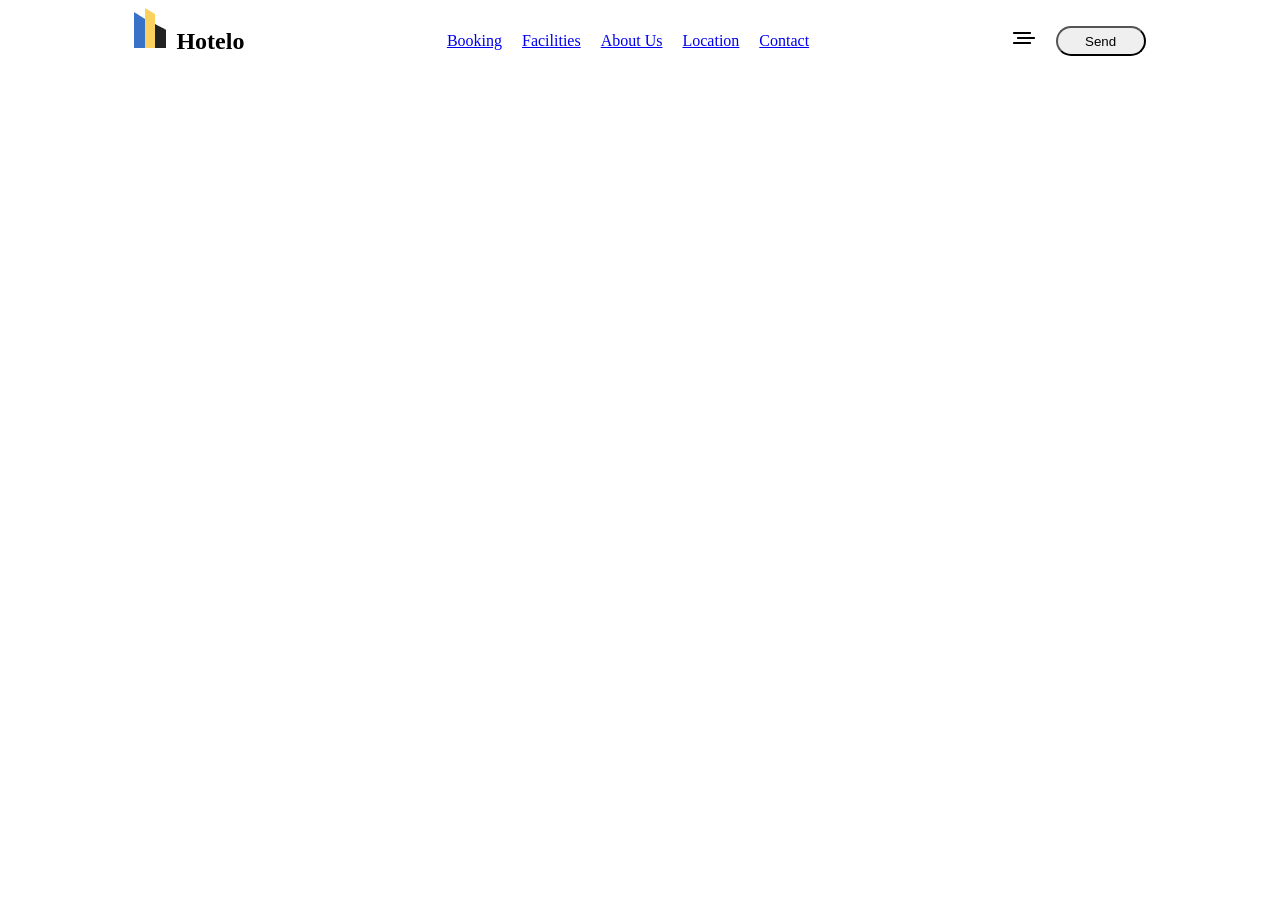
==== index .html @ f492cf52 "versiai main" ====
<!DOCTYPE html>
<html lang="en">
<head>
    <meta charset="UTF-8">
    <meta name="viewport" content="width=\, initial-scale=1.0">
    <title>Document</title>
    <link rel="stylesheet" href="style .css">
</head>
<body>
    <header>
    <div class="logo">
     <div>
        <img src="Group 17 (1).png" alt="">
     </div>

      <div>
        <h2>Hotelo</h2>
      </div>
    </div>

    <div class="menu">
      <a href="#">Booking</a>
      <a href="#">Facilities</a>
      <a href="#">About Us</a>
      <a href="#">Location</a>
      <a href="#">Contact</a>
    </div>
   <div class="menu1">
     <div>
        <img src="Layer 2.png" alt="">
    </div>
    <div class="menu2">
        <button>Send</button>
    </div>
   </div>
  </header>
  <main>
    <div>
        
    </div>
  </main>
</body>
</html>
---- style .css ----
header {
    display: flex;
    width: 80%;
    margin: auto;
    justify-content: space-between;
    align-items: center;
}
.logo {
    display: flex;
    gap: 10px;
}
.menu {
    display: flex;
    gap: 20px;
}
.menu1 {
    display: flex;
    gap: 20px;
}
.menu2 button{
    width: 90px;
    height: 30px;
    border-radius: 35px;
}
.main1 {
   font-size: 60px;
}
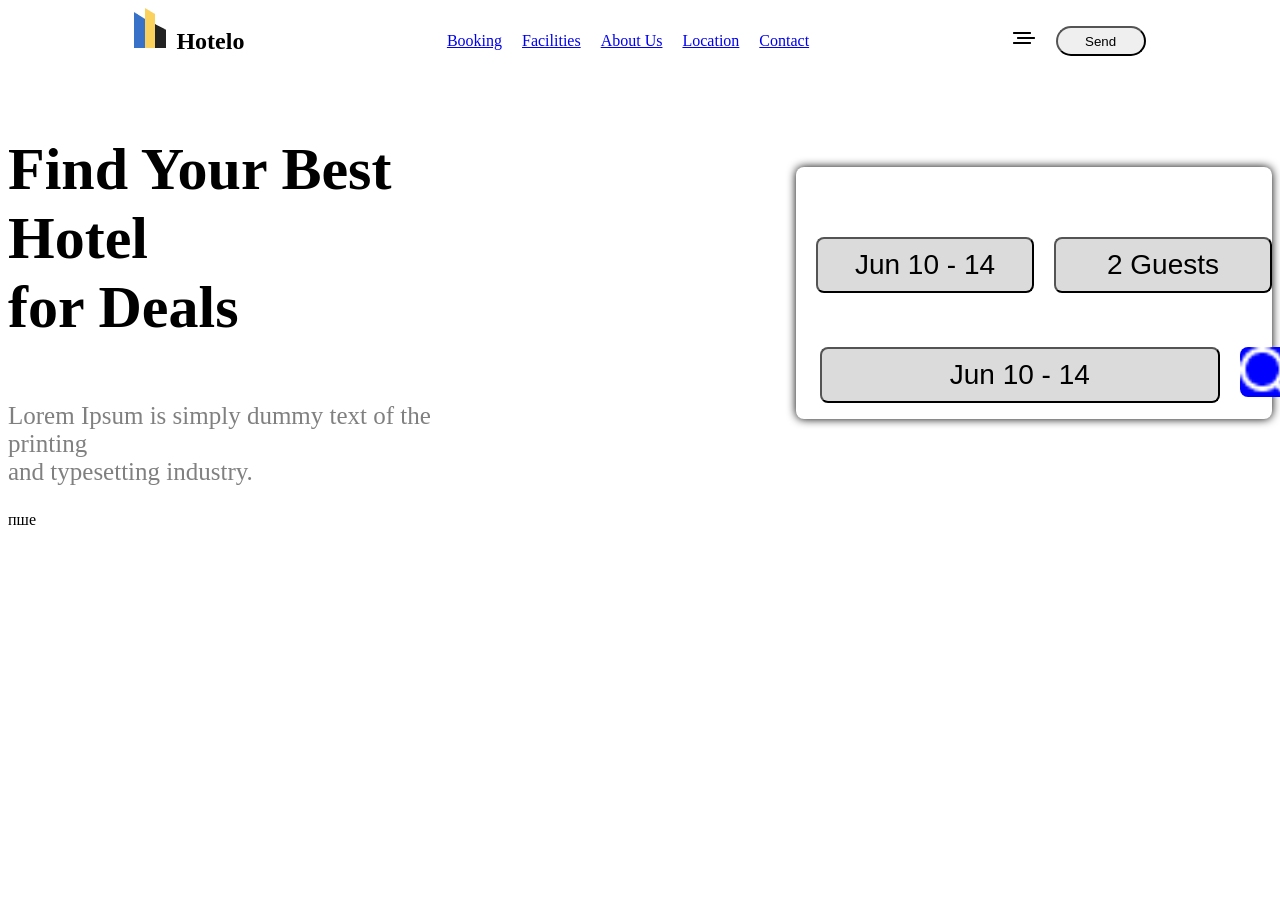
==== commit bdac7636: "versiai section" ====
--- a/index .html
+++ b/index .html
@@ -35,9 +35,45 @@
    </div>
   </header>
   <main>
+    <div class="main1">
     <div>
-        
+        <div class="main2">
+        <p><b>Find Your Best Hotel <br>for Deals</b></p>
+    </div>
+     
+     <div class="main3">
+        <p>Lorem Ipsum is simply dummy text of the printing <br>and typesetting industry.</p>
+     </div>
+    </div>
+
+    <div class="main04">
+        <div class="main4">
+            <br>
+
+
+          <div class="main5">
+             <div class="main6">
+             <button>Jun 10 - 14</button>
+           </div>
+           <div class="main6">
+             <button>2 Guests</button>
+           </div>
+          </div>
+        </div>
+        <br><br><br>
+         <div class="main8">
+            <div class="main7">
+             <button>Jun 10 - 14</button>
+           </div>
+           <div>
+            <img src="Vector.png" alt="">
+           </div>
+        </div>
+    </div>
     </div>
   </main>
+   <section>
+       пше
+    </section>
 </body>
 </html>
--- a/style .css
+++ b/style .css
@@ -23,5 +23,59 @@
     border-radius: 35px;
 }
 .main1 {
+    display: flex;
+    gap: 300px;
+    justify-content: center;
+    align-items: center;
+}
+.main2 {
    font-size: 60px;
+}
+.main3 {
+    font-size: 25px;
+    color: gray;
+}
+.main04 {
+     width: 500px;
+    height: 252px;
+    background-color: #FFFFFF;
+    box-shadow: 0 0 10px black;
+    border-radius: 8px;
+}
+.main4 {
+    display: flex;
+    gap: 20px;
+    margin-top: 30px;
+   
+}
+.main5 {
+    display: flex;
+    gap: 20px;
+    margin-top: 40px;
+    
+}
+.main6 button {
+    font-size: 28px;
+    width: 218px;
+    height: 56px;
+    background-color: #dbdbdb;
+    border-radius: 8px;
+}
+.main8 img {
+    width: 50px;
+    background-color: blue;
+    border-radius: 8px
+}
+.main7 button{
+    font-size: 28px;
+    width: 400px;
+    height: 56px;
+    background-color: #dbdbdb;
+    border-radius: 8px;
+}
+.main8 {
+    width: 90%;
+    margin: auto;
+    display: flex;
+    gap: 20px;
 }
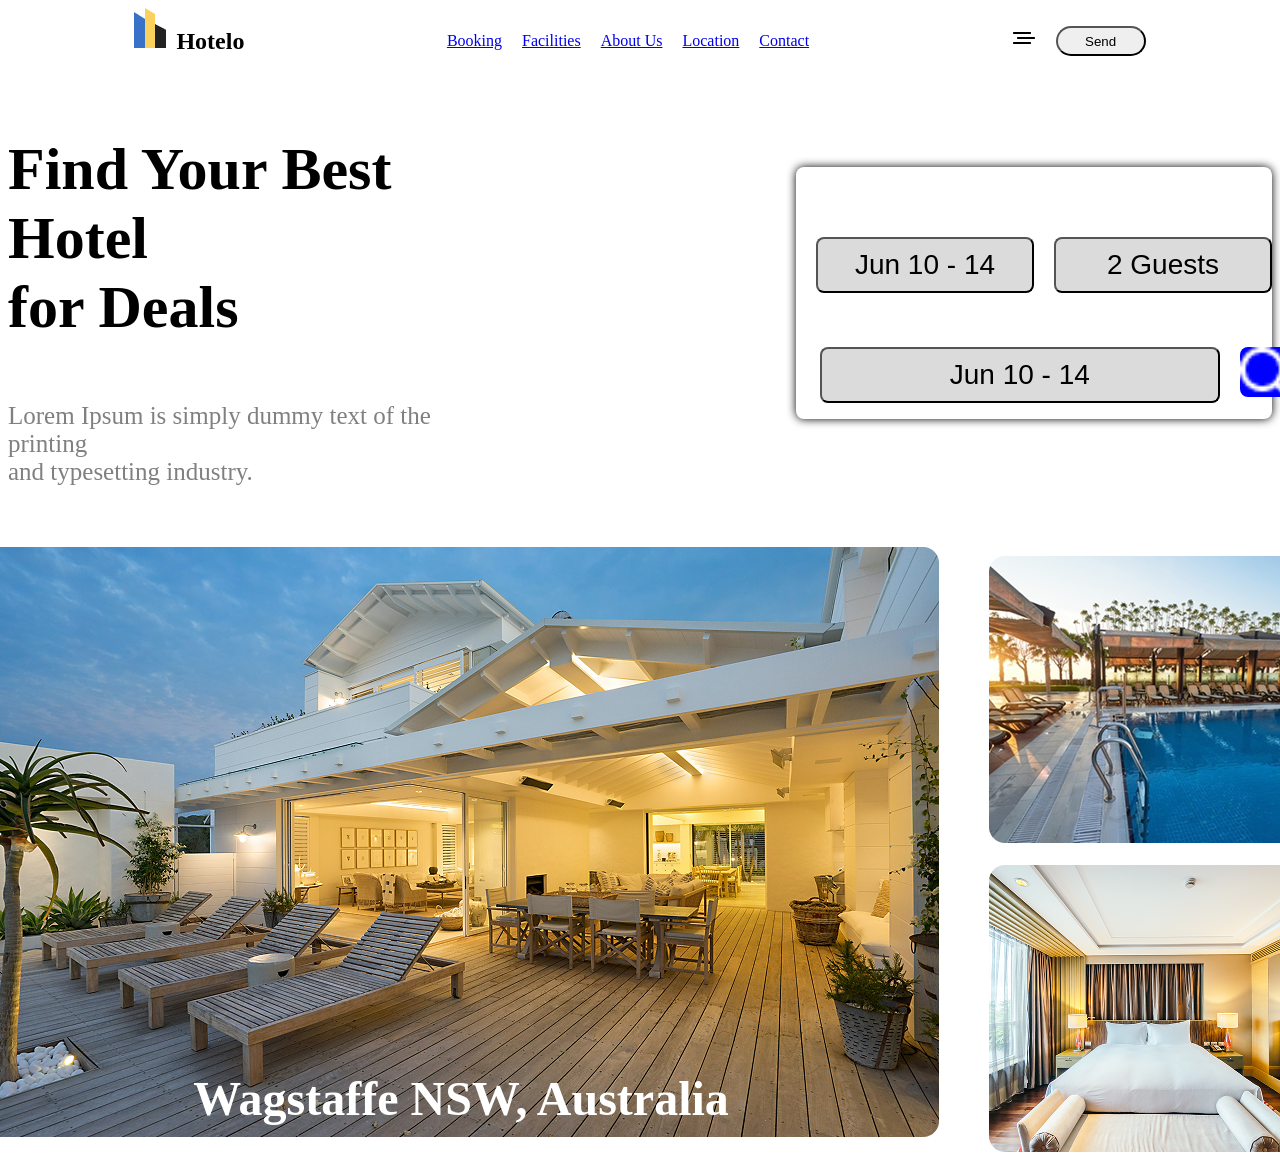
==== commit 9b4b6fbb: "versiai ssection two" ====
--- a/index .html
+++ b/index .html
@@ -72,8 +72,26 @@
     </div>
     </div>
   </main>
+  <br><br>
    <section>
-       пше
+       <div class="section">
+        <div class="section1">
+            <img src="Image (14).png" alt="">
+            <h1>Wagstaffe NSW, Australia</h1>
+        </div>
+        <div class="section2">
+            <div>
+                <img src="Image (15).png" alt="">
+            </div>
+            <br>
+            <div>
+                <img src="Image (16).png" alt="">
+            </div>
+        </div>
+       </div>
+    </section>
+    <section>
+        
     </section>
 </body>
 </html>
--- a/style .css
+++ b/style .css
@@ -78,4 +78,16 @@
     margin: auto;
     display: flex;
     gap: 20px;
+}
+.section {
+    display: flex;
+    gap: 50px;
+    justify-content: center;
+    align-items: center;
+}
+.section h1 {
+    text-align: center;
+    font-size: 48px;
+    color: white;
+    margin-top: -70px;
 }
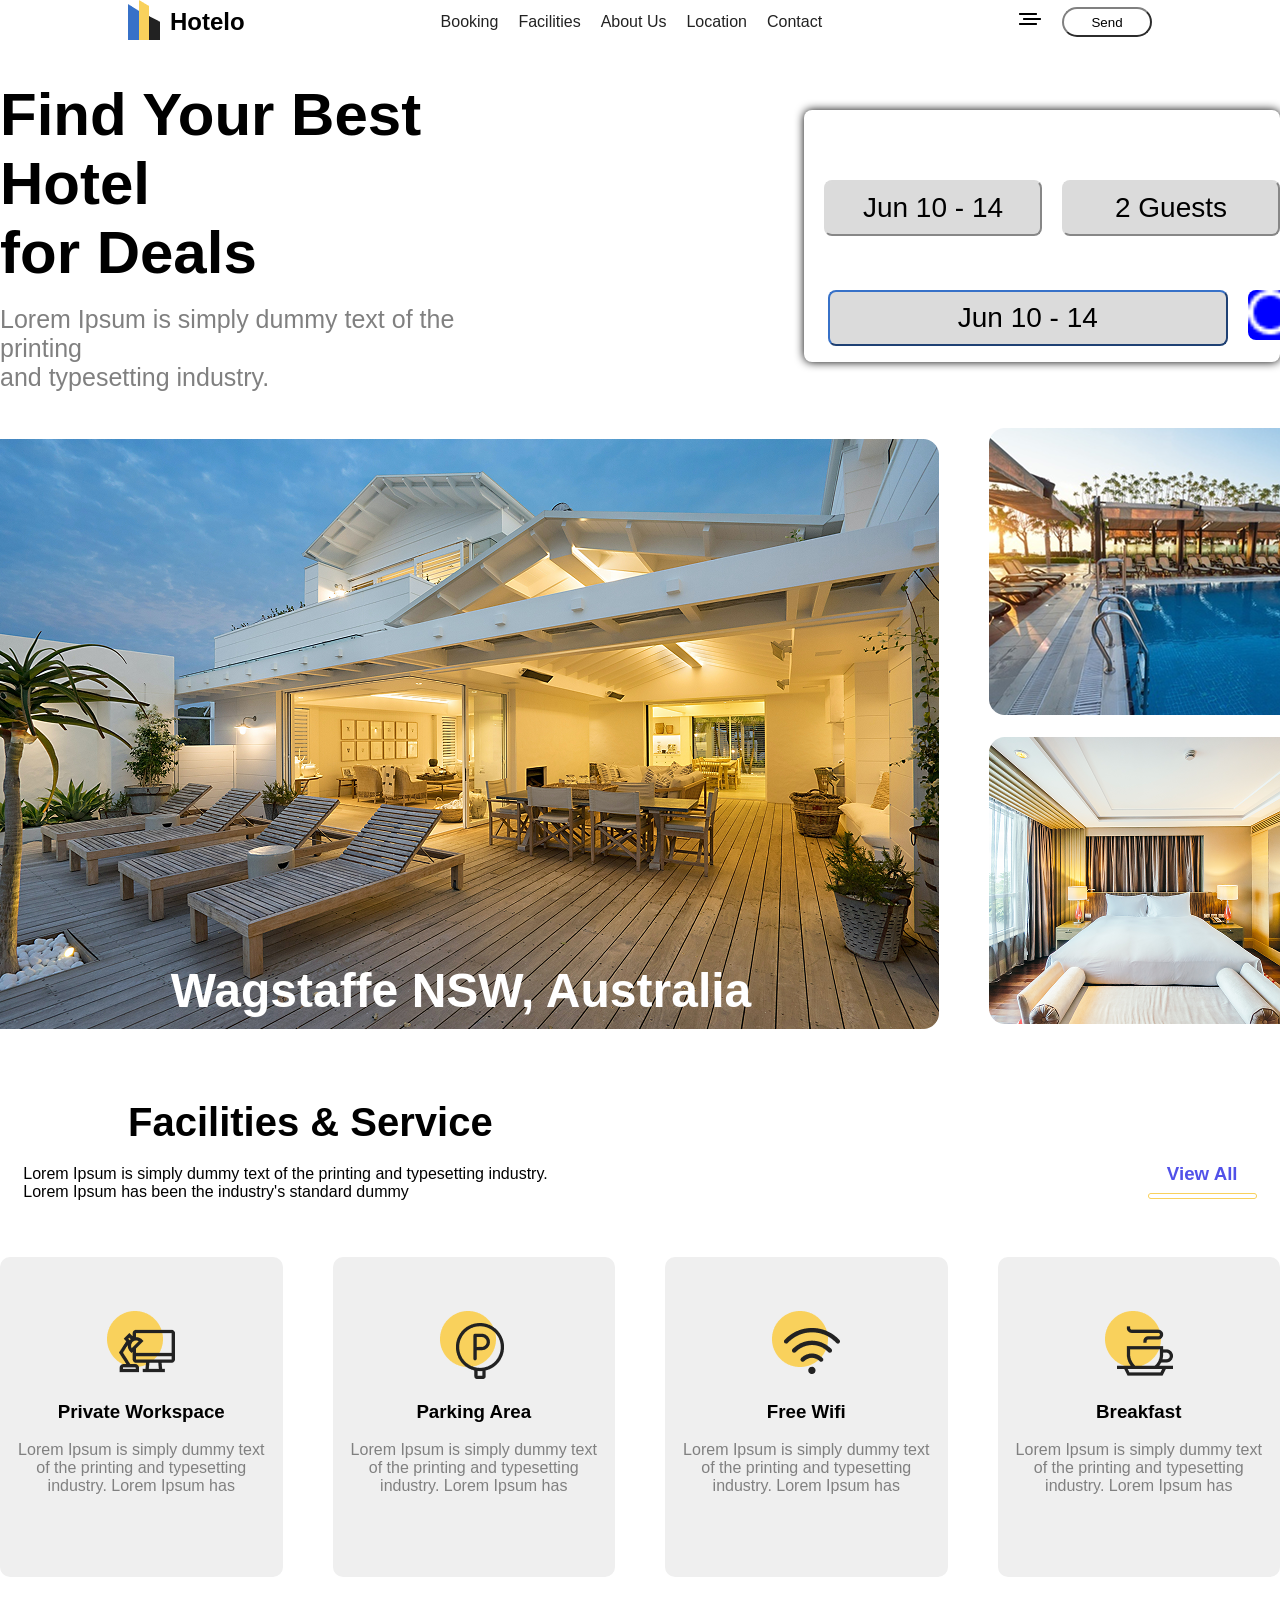
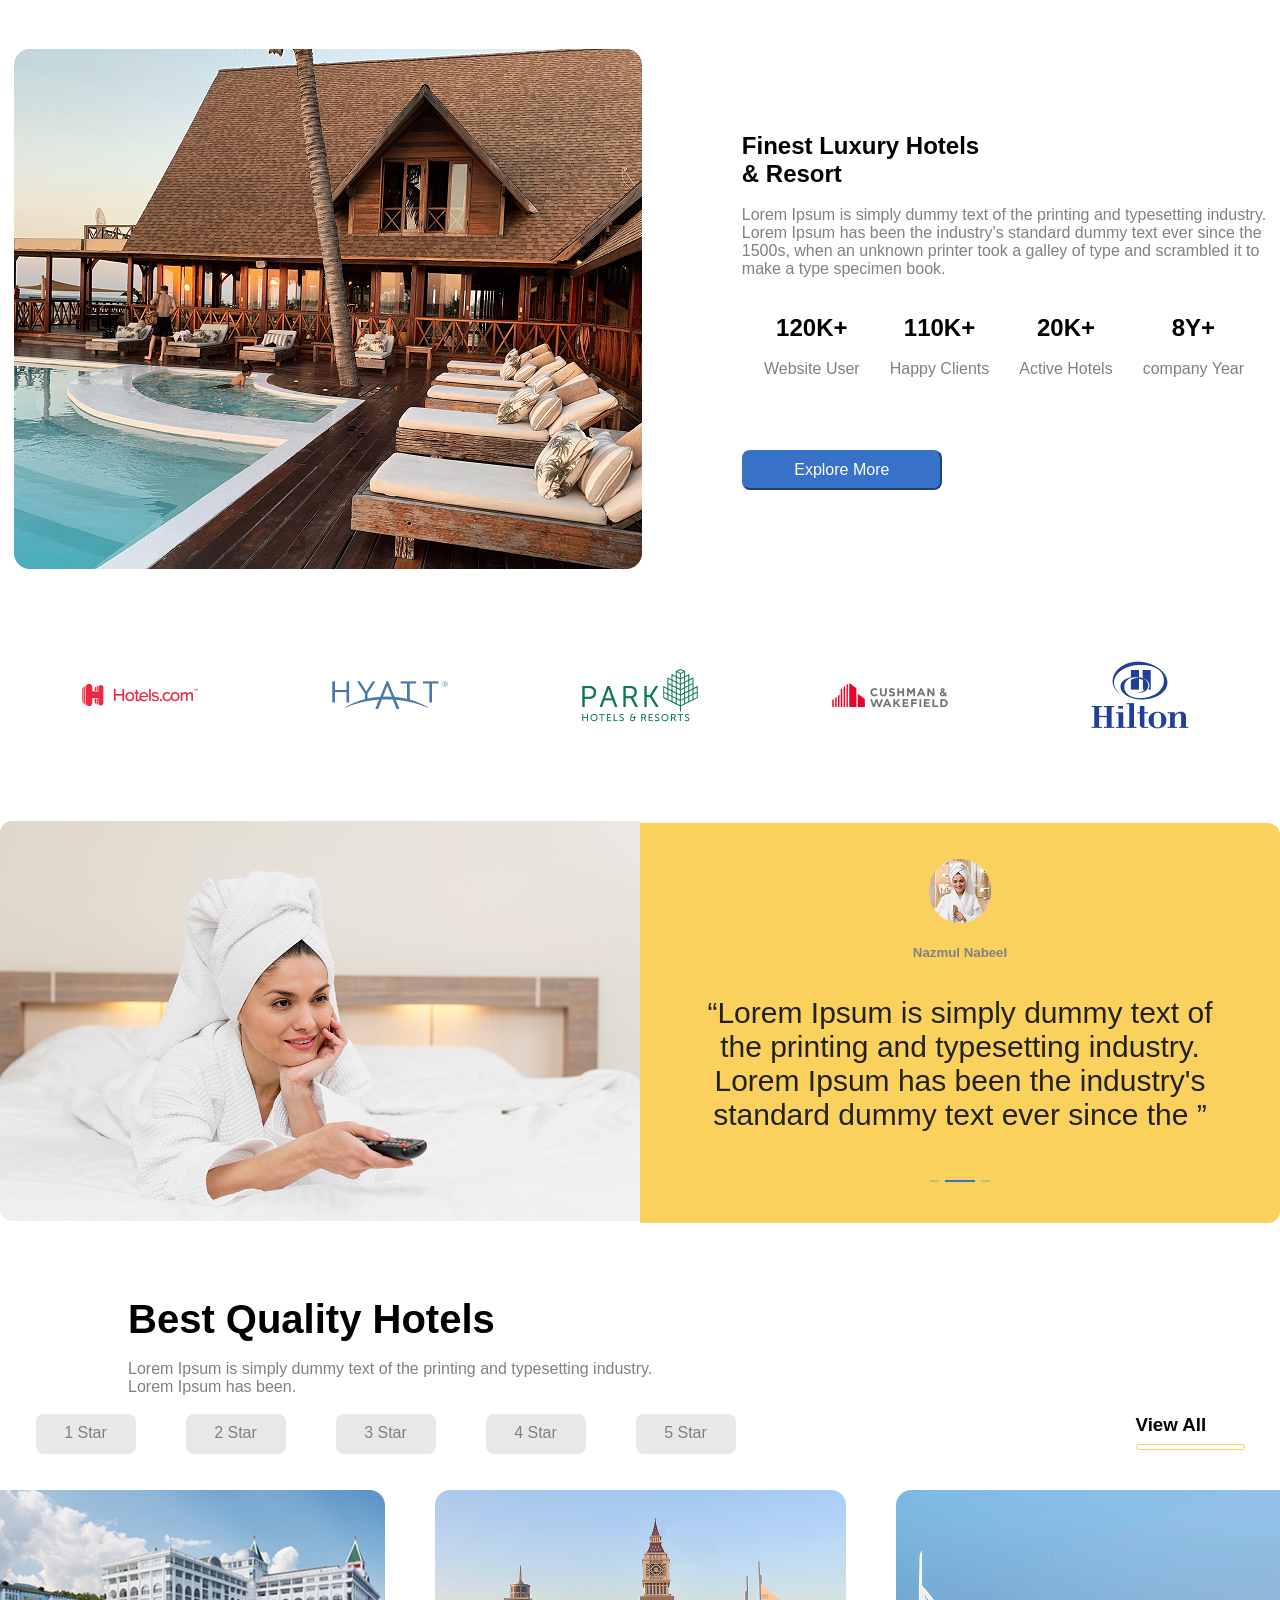
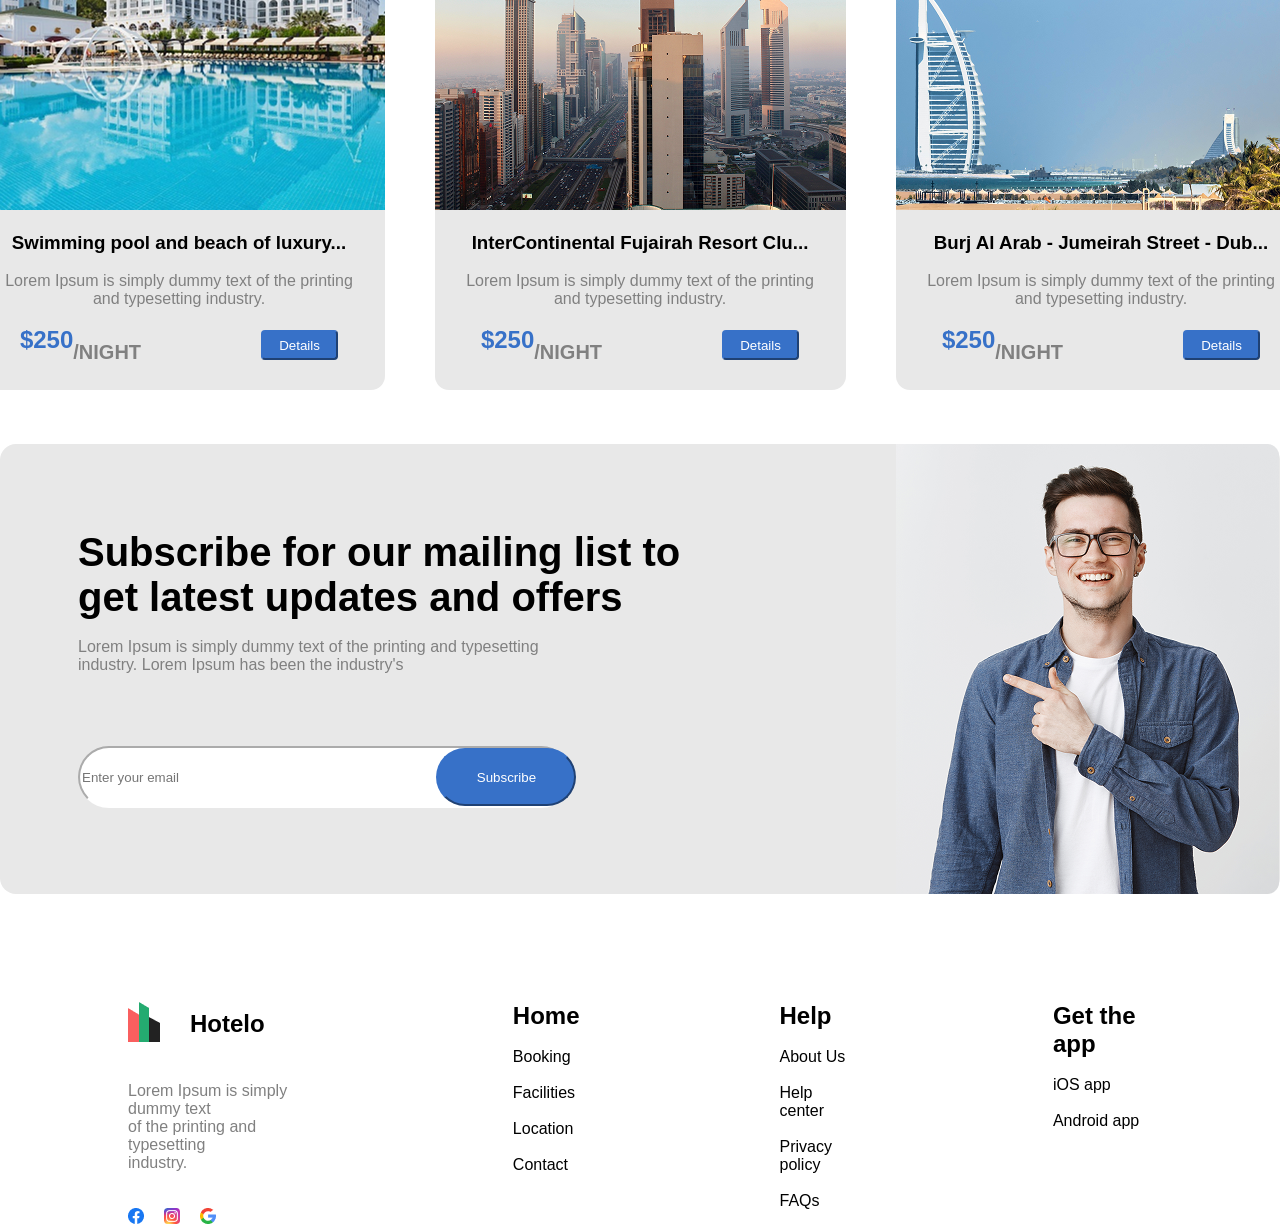
==== commit f48fde8f: "polni versiai one" ====
--- a/index .html
+++ b/index .html
@@ -1,97 +1,434 @@
-<!DOCTYPE html>
+<!doctype html>
 <html lang="en">
-<head>
-    <meta charset="UTF-8">
-    <meta name="viewport" content="width=\, initial-scale=1.0">
+  <head>
+    <meta charset="UTF-8" />
+    <meta name="viewport" content="width=\, initial-scale=1.0" />
     <title>Document</title>
-    <link rel="stylesheet" href="style .css">
-</head>
-<body>
+    <link rel="stylesheet" href="style .css" />
+  </head>
+  <body>
     <header>
-    <div class="logo">
-     <div>
-        <img src="Group 17 (1).png" alt="">
-     </div>
+      <div class="logo">
+        <div>
+          <img src="imeges/Group 17 (1).png" alt="" />
+        </div>
 
-      <div>
-        <h2>Hotelo</h2>
-      </div>
-    </div>
+        <div>
+          <h2>Hotelo</h2>
+        </div>
+      </div>
 
-    <div class="menu">
-      <a href="#">Booking</a>
-      <a href="#">Facilities</a>
-      <a href="#">About Us</a>
-      <a href="#">Location</a>
-      <a href="#">Contact</a>
-    </div>
-   <div class="menu1">
-     <div>
-        <img src="Layer 2.png" alt="">
-    </div>
-    <div class="menu2">
-        <button>Send</button>
-    </div>
-   </div>
-  </header>
-  <main>
-    <div class="main1">
-    <div>
-        <div class="main2">
-        <p><b>Find Your Best Hotel <br>for Deals</b></p>
-    </div>
-     
-     <div class="main3">
-        <p>Lorem Ipsum is simply dummy text of the printing <br>and typesetting industry.</p>
-     </div>
-    </div>
+      <div class="menu">
+        <a href="#">Booking</a>
+        <a href="#">Facilities</a>
+        <a href="#">About Us</a>
+        <a href="#">Location</a>
+        <a href="#">Contact</a>
+      </div>
+      <div class="menu1">
+        <div>
+          <img src="imeges/Layer 2.png" alt="" />
+        </div>
+        <div class="menu2">
+          <button>Send</button>
+        </div>
+      </div>
+    </header>
+    <br /><br />
+    <main>
+      <div class="main1">
+        <div>
+          <div class="main2">
+            <p>
+              <b>Find Your Best Hotel <br />for Deals</b>
+            </p>
+          </div>
+          <br />
+          <div class="main3">
+            <p>
+              Lorem Ipsum is simply dummy text of the printing <br />and
+              typesetting industry.
+            </p>
+          </div>
+        </div>
 
-    <div class="main04">
-        <div class="main4">
-            <br>
+        <div class="main04">
+          <div class="main4">
+            <br />
 
-
-          <div class="main5">
-             <div class="main6">
-             <button>Jun 10 - 14</button>
-           </div>
-           <div class="main6">
-             <button>2 Guests</button>
-           </div>
-          </div>
-        </div>
-        <br><br><br>
-         <div class="main8">
+            <div class="main5">
+              <div class="main6">
+                <button>Jun 10 - 14</button>
+              </div>
+              <div class="main6">
+                <button>2 Guests</button>
+              </div>
+            </div>
+          </div>
+          <br /><br /><br />
+          <div class="main8">
             <div class="main7">
-             <button>Jun 10 - 14</button>
-           </div>
-           <div>
-            <img src="Vector.png" alt="">
-           </div>
-        </div>
-    </div>
-    </div>
-  </main>
-  <br><br>
-   <section>
-       <div class="section">
+              <button>Jun 10 - 14</button>
+            </div>
+            <div>
+              <img src="imeges/Vector.png" alt="" />
+            </div>
+          </div>
+        </div>
+      </div>
+    </main>
+    <br /><br />
+    <section>
+      <div class="section">
         <div class="section1">
-            <img src="Image (14).png" alt="">
-            <h1>Wagstaffe NSW, Australia</h1>
+          <img src="imeges/Image (14).png" alt="" />
+          <h1>Wagstaffe NSW, Australia</h1>
         </div>
         <div class="section2">
-            <div>
-                <img src="Image (15).png" alt="">
-            </div>
-            <br>
-            <div>
-                <img src="Image (16).png" alt="">
-            </div>
-        </div>
-       </div>
+          <div>
+            <img src="imeges/Image (15).png" alt="" />
+          </div>
+          <br />
+          <div>
+            <img src="imeges/Image (16).png" alt="" />
+          </div>
+        </div>
+      </div>
     </section>
+    <br /><br /><br />
     <section>
-        
+      <br />
+      <div class="sect">
+        <h1>Facilities & Service</h1>
+      </div>
+      <br />
+      <div class="sect1">
+        <div>
+          <p>
+            Lorem Ipsum is simply dummy text of the printing and typesetting
+            industry. <br />
+            Lorem Ipsum has been the industry's standard dummy
+          </p>
+        </div>
+        <div>
+          <h3>View All</h3>
+          <img src="imeges/Rectangle 785.png" alt="" />
+        </div>
+      </div>
+      <br /><br /><br />
+      <div class="sect0">
+        <div class="sect2">
+          <div class="sect3">
+            <br /><br /><br />
+            <img src="imeges/Group 78.png" alt="" /><br /><br />
+            <h3>Private Workspace</h3>
+            <br />
+            <p>
+              Lorem Ipsum is simply dummy text <br />of the printing and
+              typesetting <br />industry. Lorem Ipsum has
+            </p>
+          </div>
+        </div>
+        <div class="sect2">
+          <div class="sect3">
+            <br /><br /><br />
+            <img src="imeges/Group 79.png" alt="" /><br /><br />
+            <h3>Parking Area</h3>
+            <br />
+            <p>
+              Lorem Ipsum is simply dummy text <br />of the printing and
+              typesetting <br />industry. Lorem Ipsum has
+            </p>
+          </div>
+        </div>
+        <div class="sect2">
+          <div class="sect3">
+            <br /><br /><br />
+            <img src="imeges/Group 80.png" alt="" /><br /><br />
+            <h3>Free Wifi</h3>
+            <br />
+            <p>
+              Lorem Ipsum is simply dummy text <br />of the printing and
+              typesetting <br />industry. Lorem Ipsum has
+            </p>
+          </div>
+        </div>
+        <div class="sect2">
+          <div class="sect3">
+            <br /><br /><br />
+            <img src="imeges/Group 81.png" alt="" /><br /><br />
+            <h3>Breakfast</h3>
+            <br />
+            <p>
+              Lorem Ipsum is simply dummy text <br />of the printing and
+              typesetting <br />industry. Lorem Ipsum has
+            </p>
+          </div>
+        </div>
+      </div>
     </section>
-</body>
-</html>+    <br /><br /><br /><br />
+    <section>
+      <div class="alt">
+        <div>
+          <img src="imeges/Rectangle 847.png" alt="" />
+        </div>
+        <div class="alt1">
+          <h1>Finest Luxury Hotels <br />& Resort</h1>
+          <br />
+          <p>
+            Lorem Ipsum is simply dummy text of the printing and typesetting
+            industry. <br />Lorem Ipsum has been the industry's standard dummy
+            text ever since the <br />1500s, when an unknown printer took a
+            galley of type and scrambled it to <br />make a type specimen book.
+          </p>
+          <br /><br />
+          <div class="alt2">
+            <div>
+              <h1>120K+</h1>
+              <br />
+              <p>Website User</p>
+            </div>
+            <div>
+              <h1>110K+</h1>
+              <br />
+              <p>Happy Clients</p>
+            </div>
+            <div>
+              <h1>20K+</h1>
+              <br />
+              <p>Active Hotels</p>
+            </div>
+            <div>
+              <h1>8Y+</h1>
+              <br />
+              <p>company Year</p>
+            </div>
+          </div>
+          <br /><br /><br /><br />
+          <div class="alt3">
+            <button>Explore More</button>
+          </div>
+        </div>
+      </div>
+      <br /><br /><br /><br />
+      <div class="alt4">
+        <div>
+          <img src="imeges/Hotels.com-Logo.wine 1.png" alt="" />
+        </div>
+        <div>
+          <img src="imeges/Hyatt-Logo.wine 1 (1).png" alt="" />
+        </div>
+        <div>
+          <img src="imeges/Park_Hotels_&_Resorts-Logo.wine 1.png" alt="" />
+        </div>
+        <div>
+          <img src="imeges/Cushman_&_Wakefield-Logo.wine 1.png" alt="" />
+        </div>
+        <div>
+          <img src="imeges/Hilton_Portland_Hotel-Logo.wine 1.png" alt="" />
+        </div>
+      </div>
+      <br /><br /><br /><br />
+      <div class="alt5">
+        <div>
+          <img src="imeges/Image (17).png" alt="" />
+        </div>
+        <div class="alt6">
+          <br /><br />
+          <img src="imeges/Rectangle 846.png" alt="" />
+          <br /><br />
+          <h5>Nazmul Nabeel</h5>
+          <br /><br />
+          <p>
+            “Lorem Ipsum is simply dummy text of <br />the printing and
+            typesetting industry. <br />Lorem Ipsum has been the industry's
+            <br />standard dummy text ever since the ”
+          </p>
+          <br /><br />
+          <img src="imeges/Group 82.png" alt="" />
+        </div>
+      </div>
+      <br /><br /><br /><br />
+      <div class="sect">
+        <h1>Best Quality Hotels</h1>
+        <br />
+        <div>
+          <p>
+            Lorem Ipsum is simply dummy text of the printing and typesetting
+            industry. <br />
+            Lorem Ipsum has been.
+          </p>
+        </div>
+      </div>
+      <br />
+      <div class="alt9">
+        <div class="alt8">
+            <div class="alt7">
+          <div>
+           <p>1 Star</p>
+          </div>
+        </div>
+        <div class="alt7">
+          <div>
+            <p>2 Star</p>
+          </div>
+        </div>
+        <div class="alt7">
+          <div>
+           <p>3 Star</p>
+          </div>
+        </div>
+        <div class="alt7">
+          <div>
+           <p>4 Star</p>
+          </div>
+        </div>
+        <div class="alt7">
+          <div>
+            <p>5 Star</p>
+          </div>
+        </div>
+        </div>
+        <div>
+          <h3>View All</h3>
+          <img src="imeges/Rectangle 785.png" alt="" />
+        </div>
+      </div>
+      <br><br>
+      <div class="alt10">
+        <div class="alt11">
+            <div>
+                <img src="imeges/Image (18).png" alt="">
+                <br><br>
+                <h3>Swimming pool and beach of luxury...</h3><br>
+                <p>Lorem Ipsum is simply dummy text of the printing <br>and typesetting industry.</p>
+                <br>
+                <div class="alt12">
+                    <div class="alt13">
+                        <div class="alt14">
+                            <h1>$250</h1>
+                        </div>
+                        <div class="alt15">
+                            <h2>/NIGHT</h2>
+                        </div>
+                    </div>
+                    <div class="alt16">
+                        <button>Details</button>
+                    </div>
+                </div>
+            </div>
+        </div>
+        <div class="alt11">
+            <div>
+                <img src="imeges/Image (19).png" alt="">
+                <br><br>
+                <h3>InterContinental Fujairah Resort Clu...</h3><br>
+                <p>Lorem Ipsum is simply dummy text of the printing <br>and typesetting industry.</p>
+                <br>
+                <div class="alt12">
+                    <div class="alt13">
+                        <div class="alt14">
+                            <h1>$250</h1>
+                        </div>
+                        <div class="alt15">
+                            <h2>/NIGHT</h2>
+                        </div>
+                    </div>
+                    <div class="alt16">
+                        <button>Details</button>
+                    </div>
+                </div>
+            </div>
+        </div>
+        <div class="alt11">
+            <div>
+                <img src="imeges/Image (20).png" alt="">
+                <br><br>
+                <h3>Burj Al Arab - Jumeirah Street - Dub...</h3><br>
+                <p>Lorem Ipsum is simply dummy text of the printing <br>and typesetting industry.</p>
+                <br>
+                <div class="alt12">
+                    <div class="alt13">
+                        <div class="alt14">
+                            <h1>$250</h1>
+                        </div>
+                        <div class="alt15">
+                            <h2>/NIGHT</h2>
+                        </div>
+                    </div>
+                    <div class="alt16">
+                        <button>Details</button>
+                    </div>
+                </div>
+            </div>
+        </div>
+      </div>
+      <br><br><br>
+      <div class="alt19">
+        <div class="alt17">
+        <div class="alt18">
+            <h1>Subscribe for our mailing list to <br>get latest updates and offers</h1>
+            <br>
+            <p>Lorem Ipsum is simply dummy text of the printing and typesetting <br>industry. Lorem Ipsum has been the industry's </p>
+            <br><br><br><br>
+                 <input type="email" placeholder="Enter your email">
+                <button>Subscribe</button>
+        </div>
+        <div>
+            <img src="imeges/Image (21).png" alt="">
+        </div>
+      </div>
+      </div>
+    </section>
+    <br><br><br><br><br><br>
+    <footer>
+        <div class="footer">
+            <div class="footer1">
+            <div class="footer2">
+                <div>
+                <img src="imeges/Group 17 (2).png" alt="">
+            </div>
+            <div>
+                <h2>Hotelo</h2>
+            </div>
+            </div><br><br>
+            <div class="footer3">
+                <p>Lorem Ipsum is simply dummy text <br>of the printing and typesetting <br>industry.</p>
+            </div>
+            <br><br>
+            <div class="footer4">
+                <img src="imeges/Group 23.png" alt="">
+                <img src="imeges/Group 24.png" alt="">
+                <img src="imeges/search 1 (1).png" alt="">
+            </div>
+        </div>
+        <div>
+            <h2>Home</h2>
+            <br>
+            <p>Booking</p>
+            <br>
+            <p>Facilities</p><br>
+            <p>Location</p><br>
+            <p>Contact</p>
+        </div>
+        <div>
+            <h2>Help</h2>
+            <br>
+            <p>About Us</p>
+            <br>
+            <p>Help center</p><br>
+            <p>Privacy policy</p><br>
+            <p>FAQs</p>
+        </div>
+        <div>
+            <h2>Get the app</h2>
+            <br>
+            <p>iOS app</p>
+            <br>
+            <p>Android app</p>
+        </div>
+        </div>
+    </footer>
+  </body>
+</html>
--- a/style .css
+++ b/style .css
@@ -1,3 +1,8 @@
+* {
+    margin: 0; 
+    font-family: Arial, sans-serif;  
+}
+
 header {
     display: flex;
     width: 80%;
@@ -8,6 +13,7 @@
 .logo {
     display: flex;
     gap: 10px;
+    align-items: center;
 }
 .menu {
     display: flex;
@@ -16,11 +22,17 @@
 .menu1 {
     display: flex;
     gap: 20px;
+}
+.menu a {
+    color: #222222;
+    text-decoration: none;
 }
 .menu2 button{
     width: 90px;
     height: 30px;
     border-radius: 35px;
+    background-color: white;
+    border-color: gray;
 }
 .main1 {
     display: flex;
@@ -59,6 +71,7 @@
     width: 218px;
     height: 56px;
     background-color: #dbdbdb;
+    border-color: #dbdbdb;
     border-radius: 8px;
 }
 .main8 img {
@@ -71,6 +84,7 @@
     width: 400px;
     height: 56px;
     background-color: #dbdbdb;
+    border-color: #3771C8;
     border-radius: 8px;
 }
 .main8 {
@@ -90,4 +104,214 @@
     font-size: 48px;
     color: white;
     margin-top: -70px;
+}
+.sect h1{
+   font-size: 40px;
+   width: 80%;
+   margin: auto;
+}
+.sect1 {
+  display: flex;
+  gap: 600px;
+  justify-content: center;
+  align-items: center;
+}
+.sect p{
+    color: gray;
+    width: 80%;
+    margin: auto;
+}
+.sect1 h3 {
+    text-align: center;
+    color: rgb(81, 81, 233);
+}
+.sect0 {
+    display: flex;
+    gap: 50px;
+    justify-content: center;
+    align-items: center;
+}
+.sect2 {
+    width: 308px;
+    height: 320px;
+    background-color: #efefef;
+    border-radius: 10px;
+    text-align: center;
+}
+.sect2 p {
+    color: gray;
+    font-size: 16px;
+}
+.alt {
+    display: flex;
+    gap: 100px;
+    justify-content: center;
+    align-items: center;
+}
+.alt1 p{
+   color: gray;
+   font-size: 16px;
+}
+.alt2 {
+    display: flex;
+    gap: 30px;
+    justify-content: center;
+    align-items: center;
+    text-align: center;
+}
+.alt3 button {
+    width: 200px;
+    height: 40px;
+    background-color: #3771C8;
+    border-color: #3771C8;
+    color: white;
+    font-size: 16px;
+    border-radius: 8px;
+}
+.alt4 {
+    display: flex;
+    gap: 100px;
+    justify-content: center;
+    align-items: center;
+}
+.alt5 {
+    display: flex;
+    justify-content: center;
+    align-items: center;
+}
+.alt6 {
+    width: 640px;
+    height: 400px;
+    background-color: #F9D15C;
+    border-radius: 0 12px 12px 0;
+    text-align: center;
+}
+.alt6 h5 {
+    color: gray;
+}
+.alt6 p{
+    color: #222222;
+    font-size: 30px;
+}
+.alt7 {
+    width: 100px;
+    height: 40px;
+    background-color: #E8E8E8;
+    color: gray;
+    box-shadow: #222222;
+    border-radius: 8px;
+}
+.alt7 p {
+    display: flex;
+    justify-content: center;
+    align-items: center;
+    margin-top: 10px;
+}
+.alt8 {
+    display: flex;
+    gap: 50px;
+    justify-content: center;
+    align-items: center;
+}
+.alt9 {
+      display: flex;
+    gap: 400px;
+    justify-content: center;
+    align-items: center;
+}
+.alt10 {
+    display: flex;
+    gap: 50px;
+    justify-content: center;
+    align-items: center;
+}
+.alt11 {
+    width: 411px;
+    height: 500px;
+    background-color: #E8E8E8;
+    border-radius: 14px;
+    text-align: center;
+}
+.alt11 p{
+    color: gray;
+}
+.alt12 {
+    display: flex;
+    gap: 120px;
+    justify-content: center;
+    align-items: center;
+}
+.alt13 {
+    display: flex;
+}
+.alt14 {
+    color: #3771C8;
+}
+.alt15 h2{
+    color: gray;
+    font-size: 20px;
+    margin-top: 15px;
+}
+.alt16 button{
+    width: 77px;
+    height: 30px;
+    border-radius: 4px;
+    background-color: #3771C8;
+    border-color: #3771C8;
+    color: white;
+}
+.alt17 {
+    width: 1280px;
+    height: 450px;
+    border-radius: 16px;
+    background-color: #E8E8E8;
+    display: flex;
+    gap: 100px;
+}
+.alt18 {
+    width: 50%;
+    margin: auto;
+}
+.alt18 h1 {
+    font-size: 40px;
+}
+.alt18 p {
+    color: gray;
+}
+.alt18 input {
+    width: 486px;
+    height: 56px;
+    border-radius: 50px;
+    border-color: white;
+}
+.alt18 button {
+    width: 140px;
+    height: 58px;
+    border-radius: 50px;
+    background-color: #3771C8;
+    color: white;
+    border-color: #3771C8;
+    margin-left: -140px;
+}
+.alt19 {
+    display: flex;
+    justify-content: center;
+}
+.footer {
+    width: 80%;
+    margin: auto;
+    display: flex;
+    gap: 200px;
+}
+.footer2 {
+    display: flex;
+    align-items: center;
+    gap: 30px;
+}
+.footer3 p {
+    color: gray;
+}
+.footer4 {
+    display: flex;
+    gap: 20px;
 }
